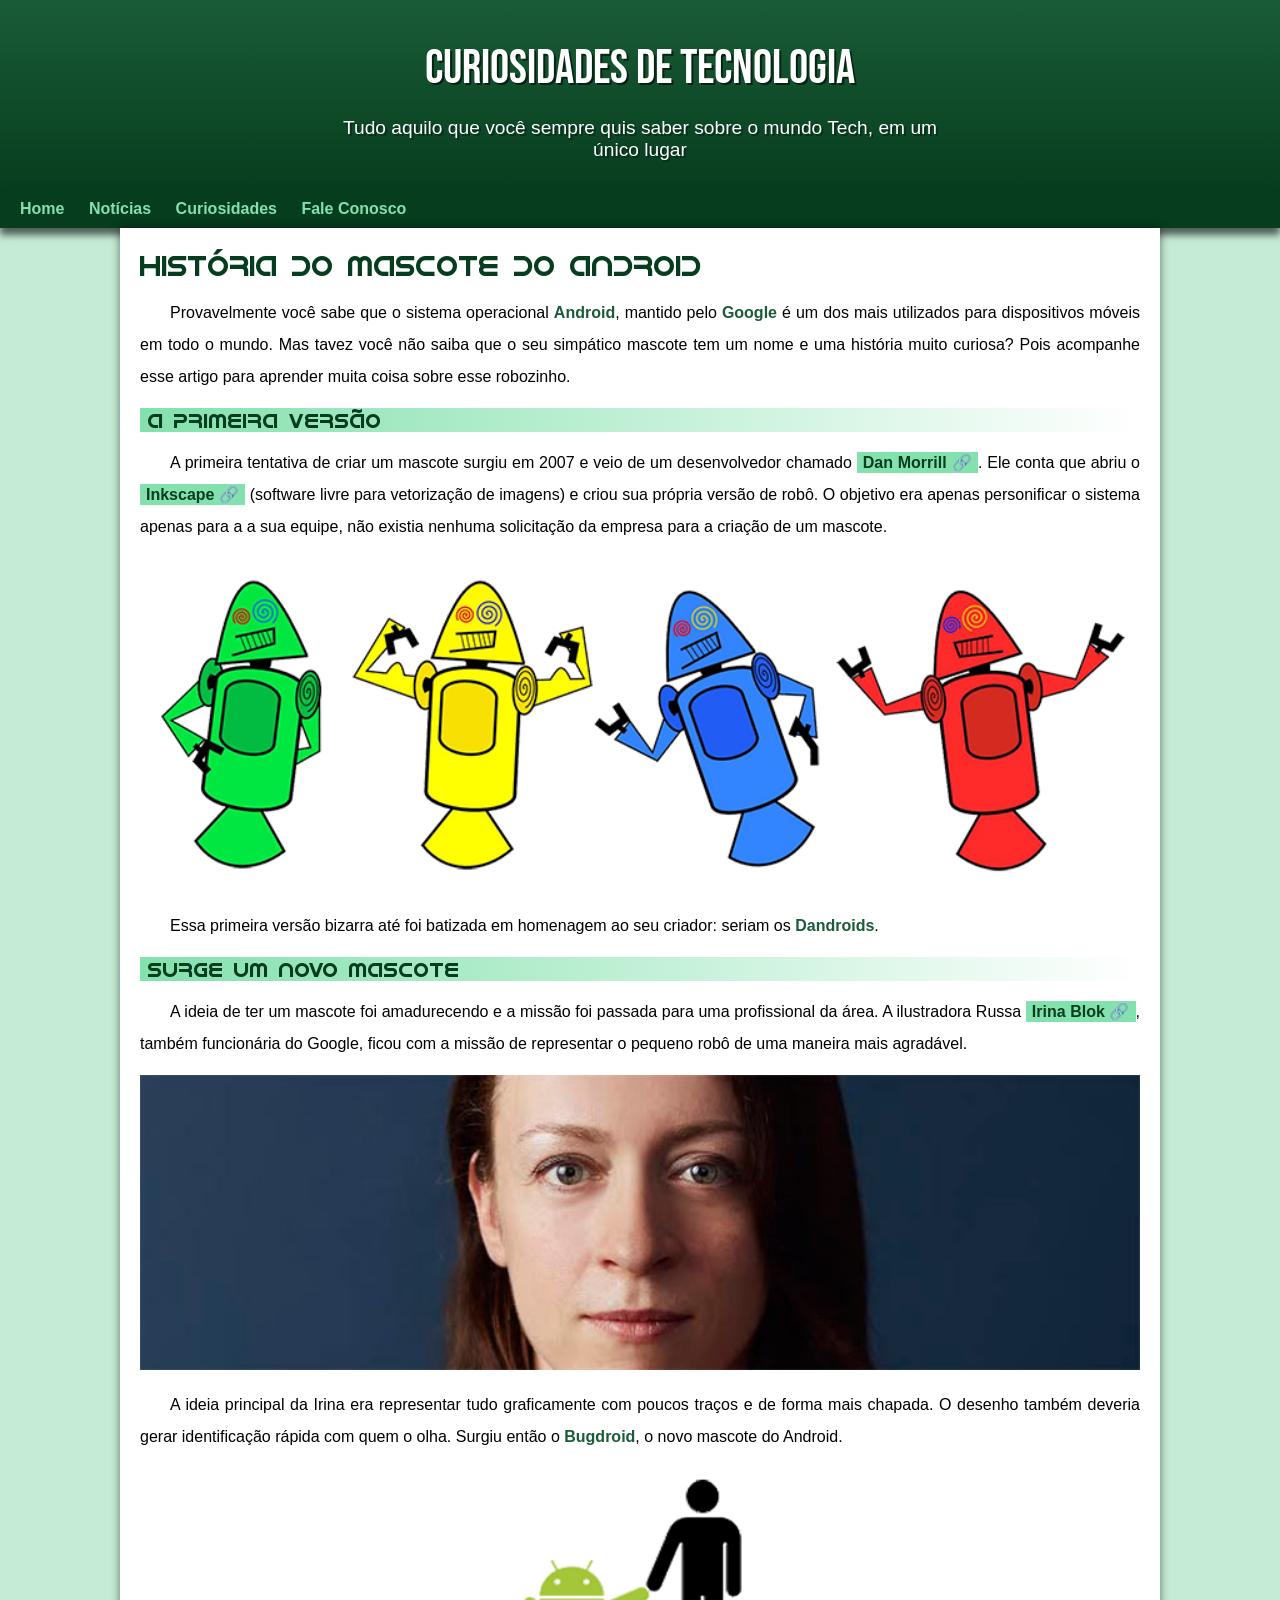
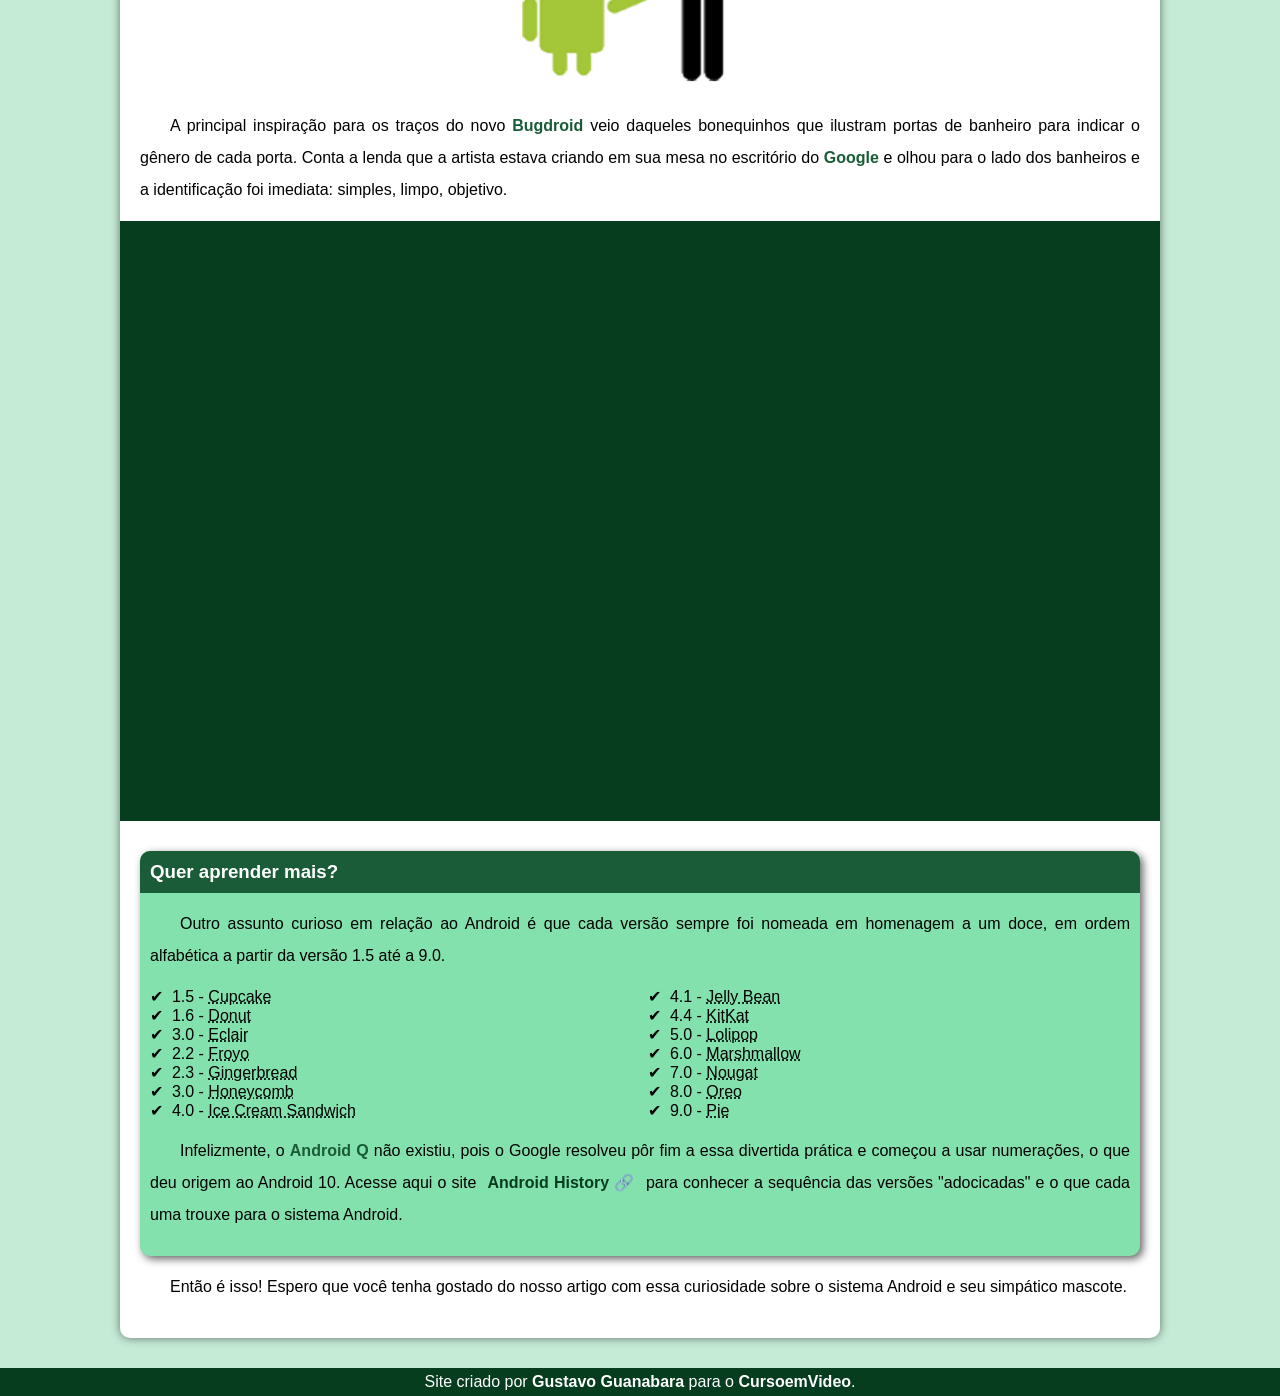
==== index.html @ c5a81838 "Novo site" ====
<!DOCTYPE html>
<html lang="pt-br">
<head>
    <meta charset="UTF-8">
    <meta name="viewport" content="width=device-width, initial-scale=1.0">
    <title>Como surgiu o mascote do android</title>
    <link rel="shortcut icon" href="imagens/favicon.ico" type="image/x-icon">
    <link rel="stylesheet" href="estilo/style.css">
</head>
<body>
    <header>
        <h1>Curiosidades de Tecnologia</h1>
        <p>Tudo aquilo que você sempre quis saber sobre o mundo Tech, em um único lugar</p>
    </header>
    <nav>
        <a href="#">Home</a>
        <a href="#">Notícias</a>
        <a href="#">Curiosidades</a>
        <a href="#">Fale Conosco</a>
        </nav>
    
    <main>
        <article>
        <h1>História do Mascote do Android</h1>

        <p>Provavelmente você sabe que o sistema operacional <strong>Android</strong>, mantido pelo <strong>Google</strong> é um dos mais utilizados para dispositivos móveis em todo o mundo. Mas tavez você não saiba que o seu simpático mascote tem um nome e uma história muito curiosa? Pois acompanhe esse artigo para aprender muita coisa sobre esse robozinho.</p>

        <h2>A primeira versão</h2>

        <p>A primeira tentativa de criar um mascote surgiu em 2007 e veio de um desenvolvedor chamado <a href="https://androidcommunity.com/dan-morrill-shows-us-the-android-mascot-that-almost-was-20130103/" target="_blank" class="externo">Dan Morrill</a>. Ele conta que abriu o <a href="https://inkscape.org/pt-br/" target="_blank" class="externo">Inkscape</a> (software livre para vetorização de imagens) e criou sua própria versão de robô. O objetivo era apenas personificar o sistema apenas para a a sua equipe, não existia nenhuma solicitação da empresa para a criação de um mascote.</p>

        <picture>
            <source media="(max-width: 670px)" srcset="imagens/dan-droids-pq.png">
            <img src="imagens/dan-droids.png" alt="Primeiro mascote do android">
        </picture>
            
        <p>
        Essa primeira versão bizarra até foi batizada em homenagem ao seu criador: seriam os <strong>Dandroids</strong>.
        </p>

        <h2>Surge um novo mascote</h2>

        <p>A ideia de ter um mascote foi amadurecendo e a missão foi passada para uma profissional da área. A ilustradora Russa <a href="https://www.irinablok.com/android" target="_blank" class="externo">Irina Blok</a>, também funcionária do Google, ficou com a missão de representar o pequeno robô de uma maneira mais agradável.</p>

        <picture>
            <source media="(max-width: 670px)" srcset="imagens/irina-blok-pq.jpg">
            <img src="imagens/irina-blok.jpg" alt="Irina Blok, criadora do bugdroid">
        </picture>

        <p>A ideia principal da Irina era representar tudo graficamente com poucos traços e de forma mais chapada. O desenho também deveria gerar identificação rápida com quem o olha. Surgiu então o <strong>Bugdroid</strong>, o novo mascote do Android.</p>

        <img class="pequena" src="imagens/bugdroid.png" alt="Bugdroid">

        <p>A principal inspiração para os traços do novo <strong>Bugdroid</strong> veio daqueles bonequinhos que ilustram portas de banheiro para indicar o gênero de cada porta. Conta a lenda que a artista estava criando em sua mesa no escritório do <strong>Google</strong> e olhou para o lado dos banheiros e a identificação foi imediata: simples, limpo, objetivo.</p>

        <div class="video">
            <iframe width="560" height="315" src="https://www.youtube.com/embed/l2UDgpLz20M?si=fgwOtb4jFeWhhyLX" title="YouTube video player" frameborder="0" allow="accelerometer; autoplay; clipboard-write; encrypted-media; gyroscope; picture-in-picture; web-share" referrerpolicy="strict-origin-when-cross-origin" allowfullscreen></iframe>
        </div>
        
        <aside>
            <h3>Quer aprender mais?</h3>
                <p>Outro assunto curioso em relação ao Android é que cada versão sempre foi nomeada em homenagem a um doce, em ordem alfabética a partir da versão 1.5 até a 9.0.</p>
                <ul>
                    <li>1.5 - <abbr title="Bolo de Copo">Cupcake</abbr>
                    <li>1.6 - <abbr title="Rosquinha">Donut</abbr>
                    <li>3.0 - <abbr title="Bomba">Eclair</abbr>
                    <li>2.2 - <abbr title="Iogurte Congelado">Froyo</abbr>
                    <li>2.3 - <abbr title="Biscoito de Gengibre">Gingerbread</abbr>
                    <li>3.0 - <abbr title="Favo de Mel">Honeycomb</abbr>
                    <li>4.0 - <abbr title="Sanduíche de Sorvete">Ice Cream Sandwich</abbr>
                    <li>4.1 - <abbr title="Jujuba">Jelly Bean</abbr>
                    <li>4.4 - <abbr title="Kitkat">KitKat</abbr>
                    <li>5.0 - <abbr title="Pirulito">Lolipop</abbr>
                    <li>6.0 - <abbr title="Marshmallow">Marshmallow</abbr>
                    <li>7.0 - <abbr title="Torrone">Nougat</abbr>
                    <li>8.0 - <abbr title="Oreo">Oreo</abbr>
                    <li>9.0 - <abbr title="Torta">Pie</abbr>
                </ul>
                <p>
                    Infelizmente, o <strong>Android Q</strong> não existiu, pois o Google resolveu pôr fim a essa divertida prática e começou a usar numerações, o que deu origem ao Android 10.
                    Acesse aqui o site <a href="https://www.android.com/intl/pt_br/what-is-android/" target="_blank" class="externo">Android History</a> para conhecer a sequência das versões "adocicadas" e o que cada uma trouxe para o sistema Android.
                </p>
            </aside>

        <p>Então é isso! Espero que você tenha gostado do nosso artigo com essa curiosidade sobre o sistema Android e seu simpático mascote.</p>
        </article>
    </main>

    <footer>
        <p>Site criado por <a href="https://github.com/gustavoguanabara" target="_blank" >Gustavo Guanabara</a> para o <a href="https://www.youtube.com/c/CursoemVídeo" target="_blank">CursoemVideo</a>.</p>
    </footer>
</body>
</html>
---- estilo/style.css ----
@charset "UTF-8";

@import url('https://fonts.googleapis.com/css2?family=Bebas+Neue&family=Charm:wght@400;700&display=swap');


@font-face {
    font-family: 'Android' ;
    src: url('../fontes/idroid.otf') format('opentype');
    font-weight: normal;
}
:root{
    --cor0:#c5ebd6;
    --cor1:#83e1ad;
    --cor2:#3ddc84;
    --cor3:#2fa866;
    --cor4:#1a5c37;
    --cor5:#063d1e;

    --font-padrao: Arial, Verdana, Helvetica, sans-serif;
    --font-destaque: 'Bebas Neue', serif; 
    --font-android: 'Android', serif;

    
}

*{
    margin: 0px;
    padding: 0px;
}
body{
    background-color: var(--cor0);
    font-family: var(--font-padrao);

}

a.externo::after{
    content: '\00A0\1F517';
    
}

header{
    background-image: linear-gradient(to bottom,var(--cor4), var(--cor5) );
    min-height: 150px;
    text-align: center;
    padding-top: 40px;
}

header > h1{
    color: white;
    font-family: var(--font-destaque);
    font-weight: normal;
    margin-bottom: 20px;
    font-size: 3em;
    text-shadow: 2px 2px 0px rgba(0, 0, 0, 0.575);
    
}

header > p{
    color: white;
    font-size: 1.2em;
    font-family: var(--font-padrao);
    max-width: 600px; /* Quando adicionamos uma largura automaticamente ele se torna um bloco, dessa forma decentralizando o parágrafo*/
    margin: auto; /* Usamos margin auto para recentralizar o texto*/
    padding-right: 10px;
    padding-left: 10px;
    padding-bottom: 20px;
    text-shadow: 2px 2px 0px rgba(0, 0, 0, 0.336);
}

nav{
    background-color: var(--cor5);
    padding: 10px;
    box-shadow: 0px 7px 7px rgba(0, 0, 0, 0.596);
    font-weight: bold;
}

nav > a:hover{
    background-color: var(--cor3);
    color: var(--cor5);

}

nav > a{
    color: var(--cor1);
    padding: 10px;
    text-decoration: none;
    font-weight: bold;
    border-radius: 5px;
    transition-duration: 0.5ms ;
}

main{
    background-color: white;
    min-width:  300px;
    max-width: 1000px;
    margin: auto;
    margin-bottom: 30px;
    padding: 20px;
    box-shadow: 0px 0px 10px rgba(0, 0, 0, 0.521);
    border-bottom-right-radius: 10px;
    border-bottom-left-radius: 10px;

}

/*Aqui limitamos o main para que ele se adapte a qualquer tamanho de tela*/

main img{
    width: 100%;
}

/*Usamos esse width para centralizarmos as imagens no site ocupando ela 100% do body */

main img.pequena{
    width: 350px;
    display: block;/* Usamos o display block para transformar essa imagem em bloco e usarmos margin auto*/
    margin: auto;
}

main h1{
    color: var(--cor5);
    font-family: var(--font-android);
    font-weight: normal;
    font-size: 1.8em;
}

main h2{
    color: var(--cor5);
    font-family: var(--font-android);
    background-image: linear-gradient(to right, var(--cor1), transparent );
    font-size: 1.3em;
    text-indent: 8px;
    font-weight: normal;
}

main p{ 
    margin: 15px 0px;
    text-align: justify;
    text-indent: 30px;
    font-size: 1em;
    line-height: 2em;
}
/* Não usar o sinal > demonstra que isso irá afetar todos os parágrafos inclusive os que estão dentro de outras tags como article ou aside */

main strong{
    color: var(--cor4);
    font-weight: bold;
}

main a{
    text-decoration: none;
    font-weight: bold;
    color: var(--cor5);
    background-color: var(--cor1);
    padding: 2px 6px;
}

main a:hover{
    text-decoration: underline;
    color: var(--cor4);
}

div.video{
    background-color: var(--cor5);
    margin-bottom: 30px;
    margin: 0px -20px 30px -20px; /*Esses valores negativos foram adicionados para que o background fique colado ao body*/
    padding: 20px;
    position: relative;
    padding-bottom: 58%;
}

div.video > iframe{
    position: absolute;
    top: 5% ;
    left: 5% ;
    width: 90%;
    height: 90%;
}

aside{
    background-color: var(--cor1);
    padding: 10px;
    border-radius: 10px;
    box-shadow: 3px 3px 8px rgba(0, 0, 0, 0.616);


}

aside > h3{
    background-color: var(--cor4);
    color: white;
    padding: 10px;
    border-radius: 10px 10px 0px 0px;
    margin:  -10px -10px 0px -10px;

}

aside > ul{
    list-style-type: '\2714\00A0\00A0'; /* Esse 00A0 significa a mesma coisa que &nbsp ou seja espaço sem quebra de linha*/
    list-style-position: inside;
    columns: 2;
}
/*Todos esses comandos dentro de aside > ul são novos*/
footer{
    background-color: var(--cor5);
    color: white;
    text-align: center;
    font-size: 1em;
    padding: 5px;

}

footer > p > a{
    text-decoration: none;
    color: white;
    font-weight: bolder;
}

footer a:hover{
    text-decoration: underline;
    color: var(--cor1);
}
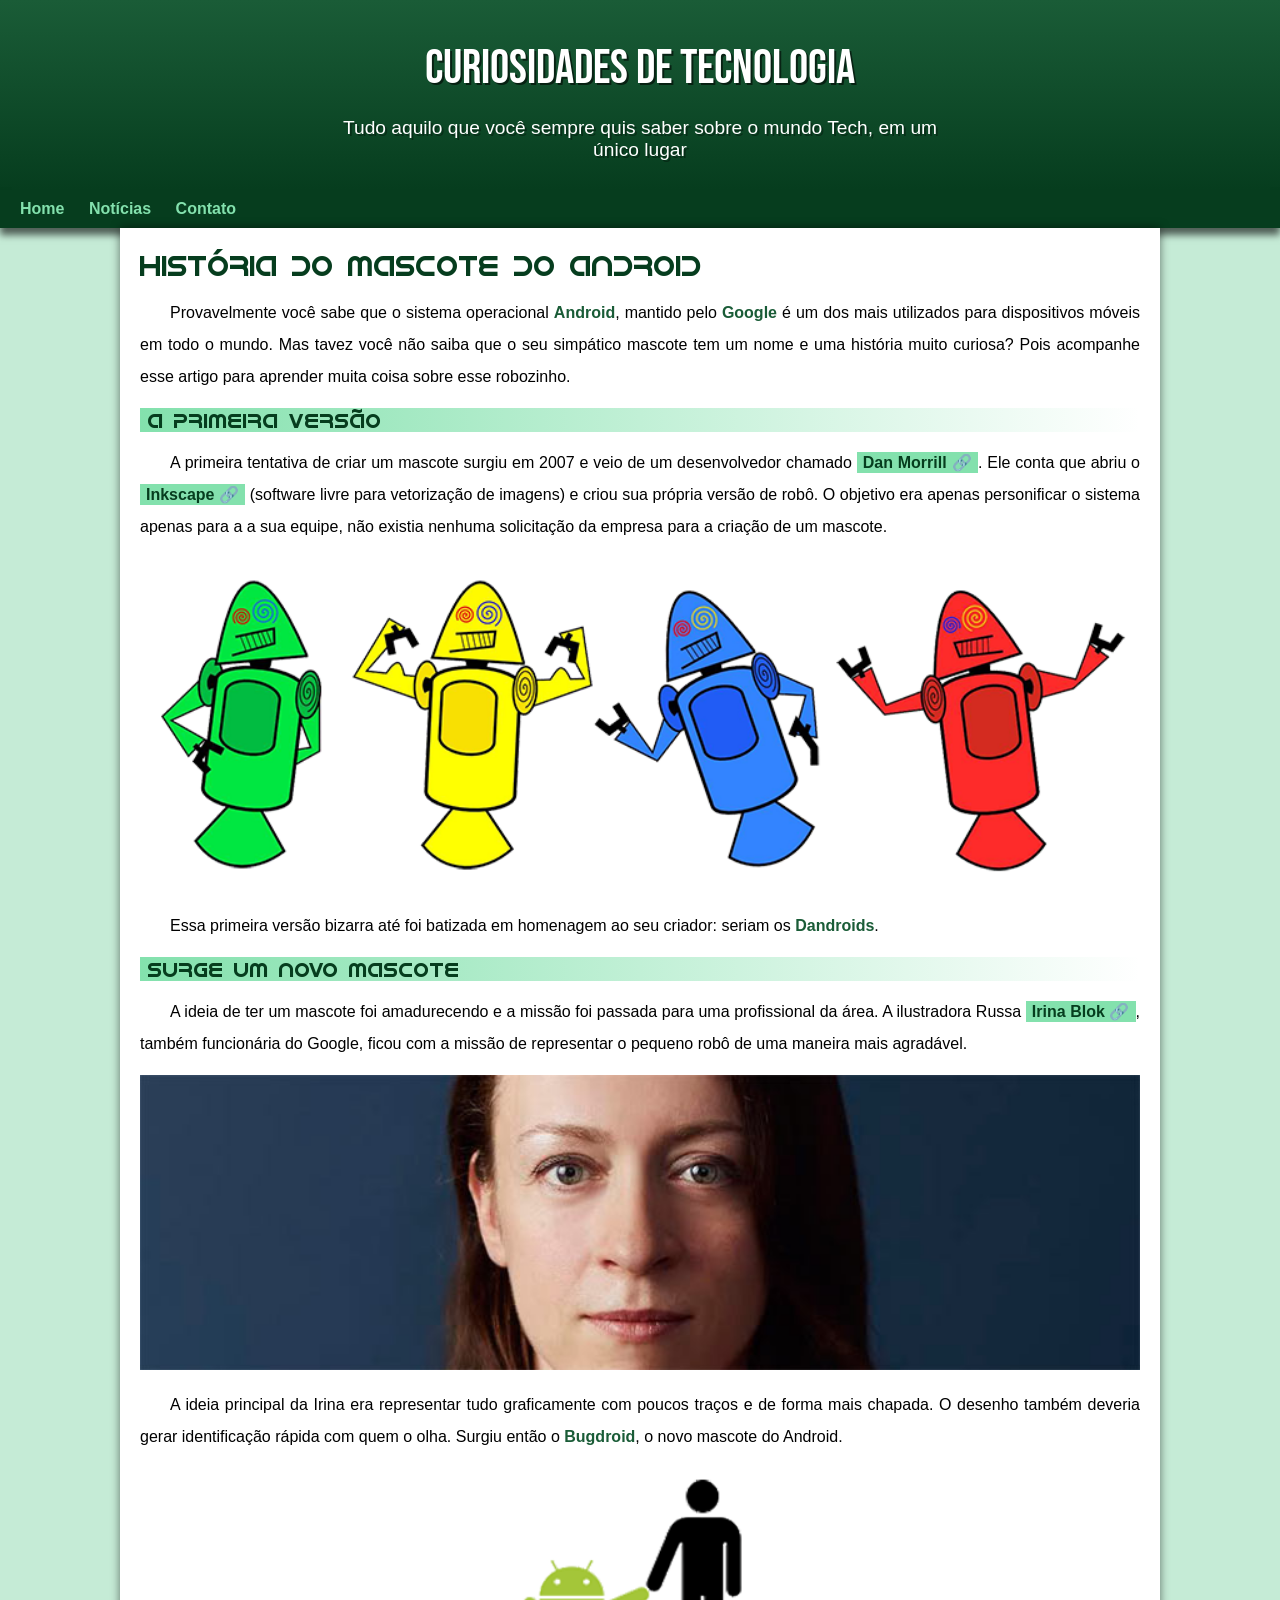
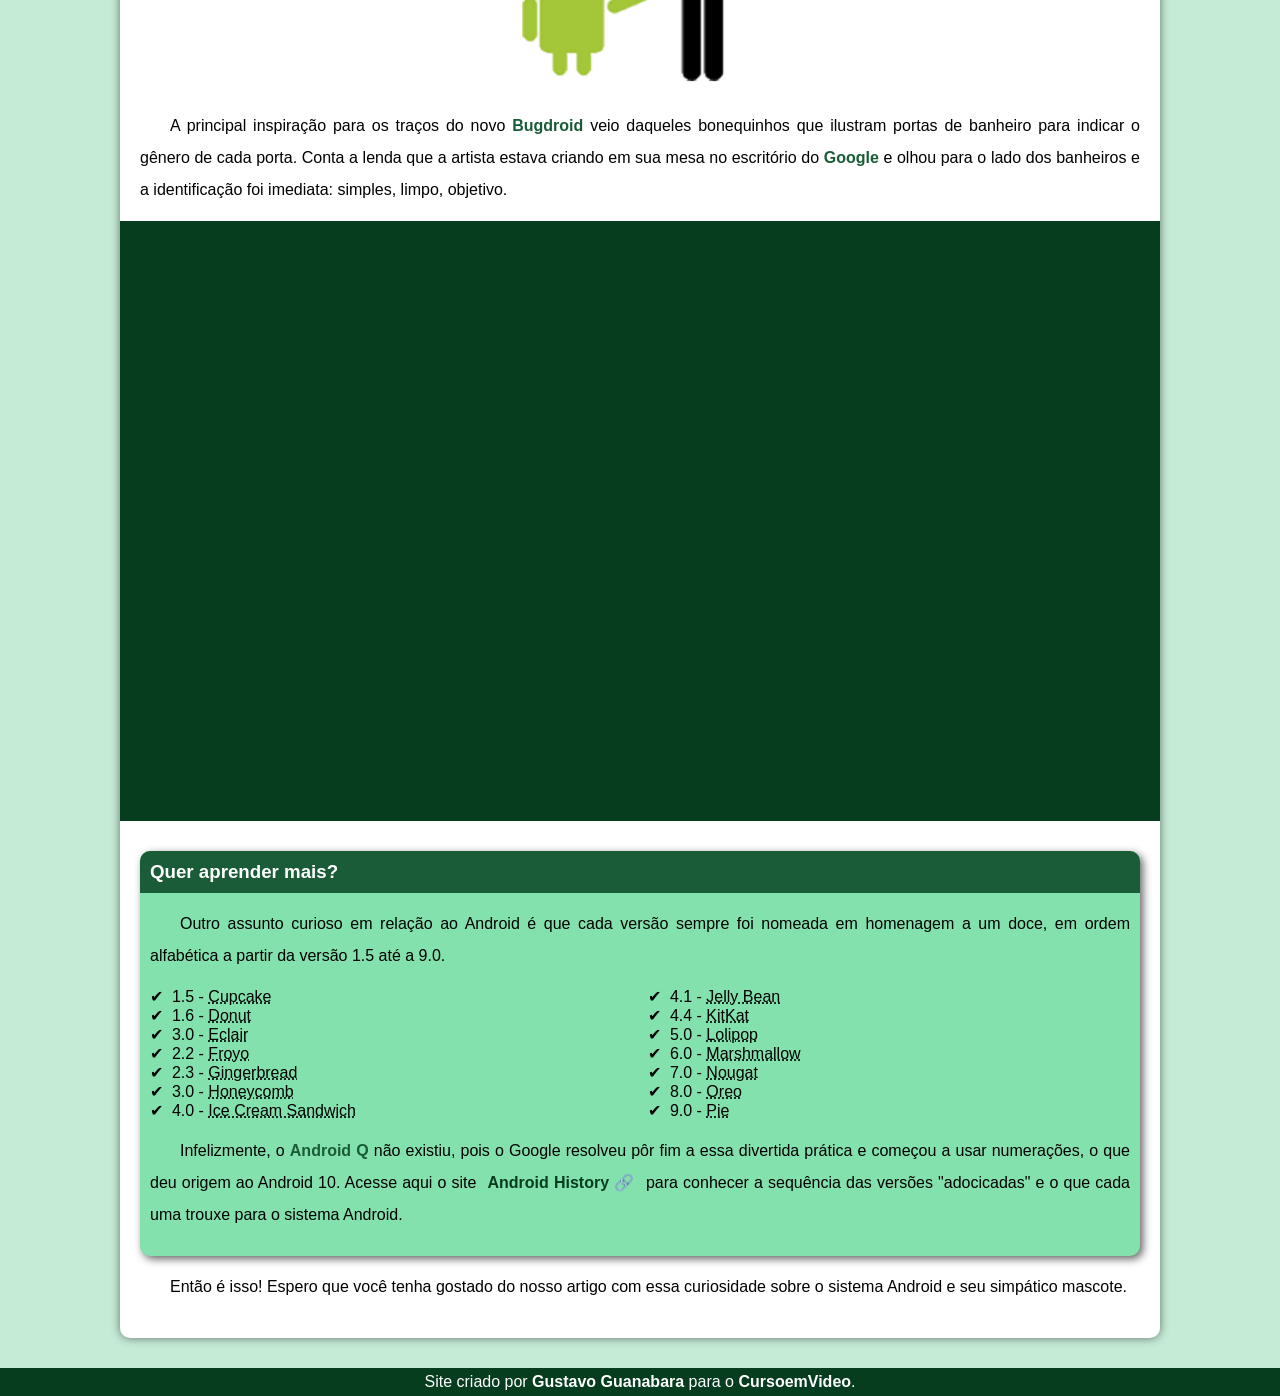
==== commit e78ae182: "Problema de menu corrigido" ====
--- a/index.html
+++ b/index.html
@@ -15,8 +15,7 @@
     <nav>
         <a href="#">Home</a>
         <a href="#">Notícias</a>
-        <a href="#">Curiosidades</a>
-        <a href="#">Fale Conosco</a>
+        <a href="#">Contato</a>
         </nav>
     
     <main>
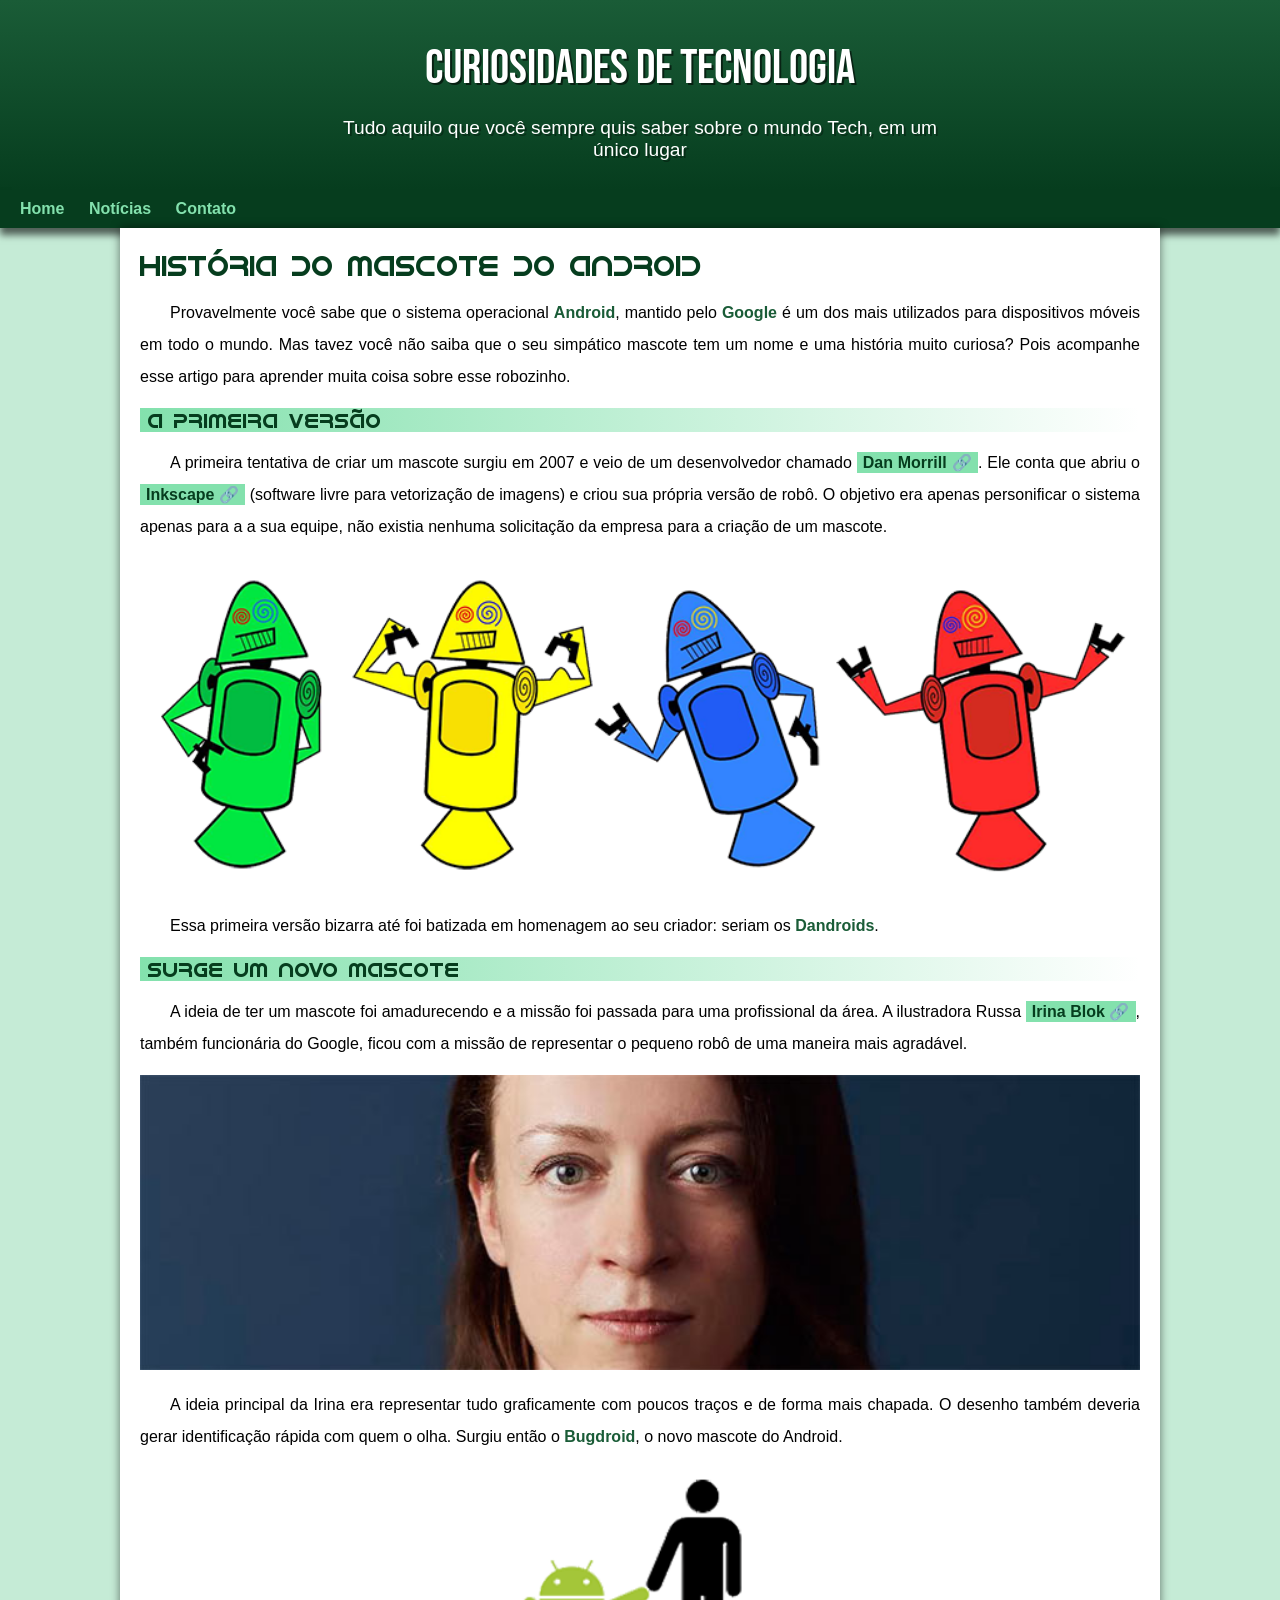
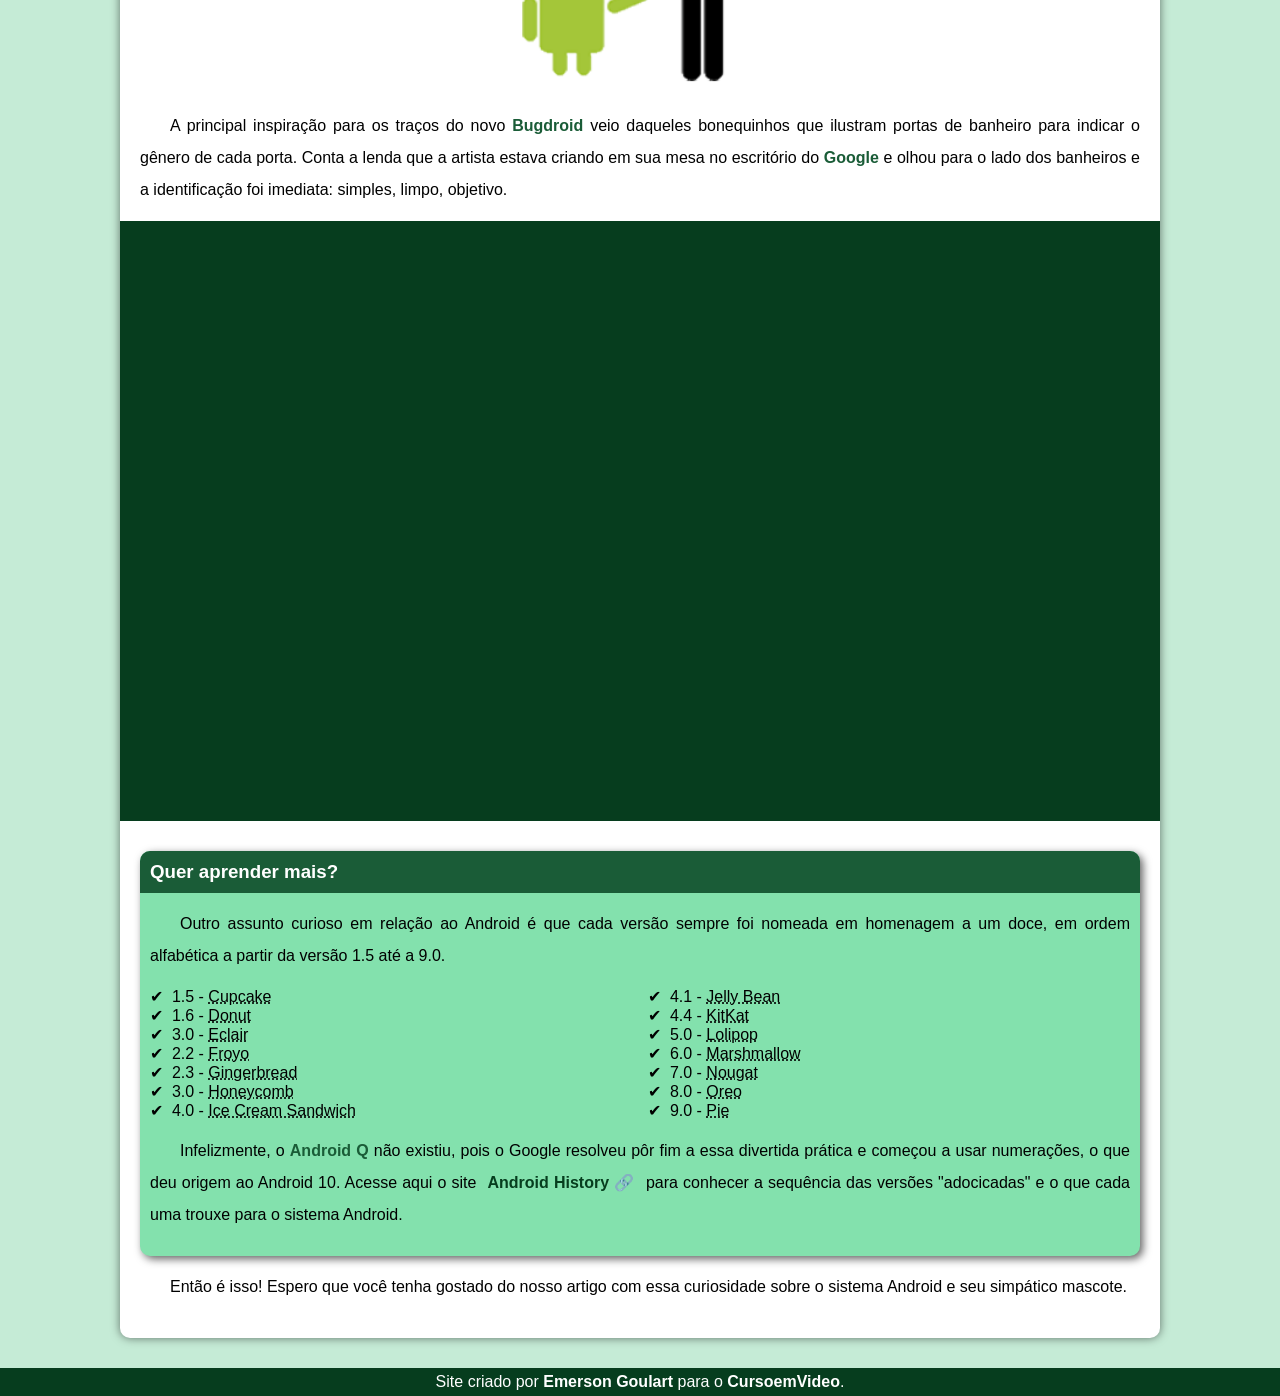
==== commit 84a28091: "Update index.html" ====
--- a/index.html
+++ b/index.html
@@ -86,7 +86,7 @@
     </main>
 
     <footer>
-        <p>Site criado por <a href="https://github.com/gustavoguanabara" target="_blank" >Gustavo Guanabara</a> para o <a href="https://www.youtube.com/c/CursoemVídeo" target="_blank">CursoemVideo</a>.</p>
+        <p>Site criado por <a href="https://github.com/emerson-nuvem" target="_blank" >Emerson Goulart</a> para o <a href="https://www.youtube.com/c/CursoemVídeo" target="_blank">CursoemVideo</a>.</p>
     </footer>
 </body>
 </html>
